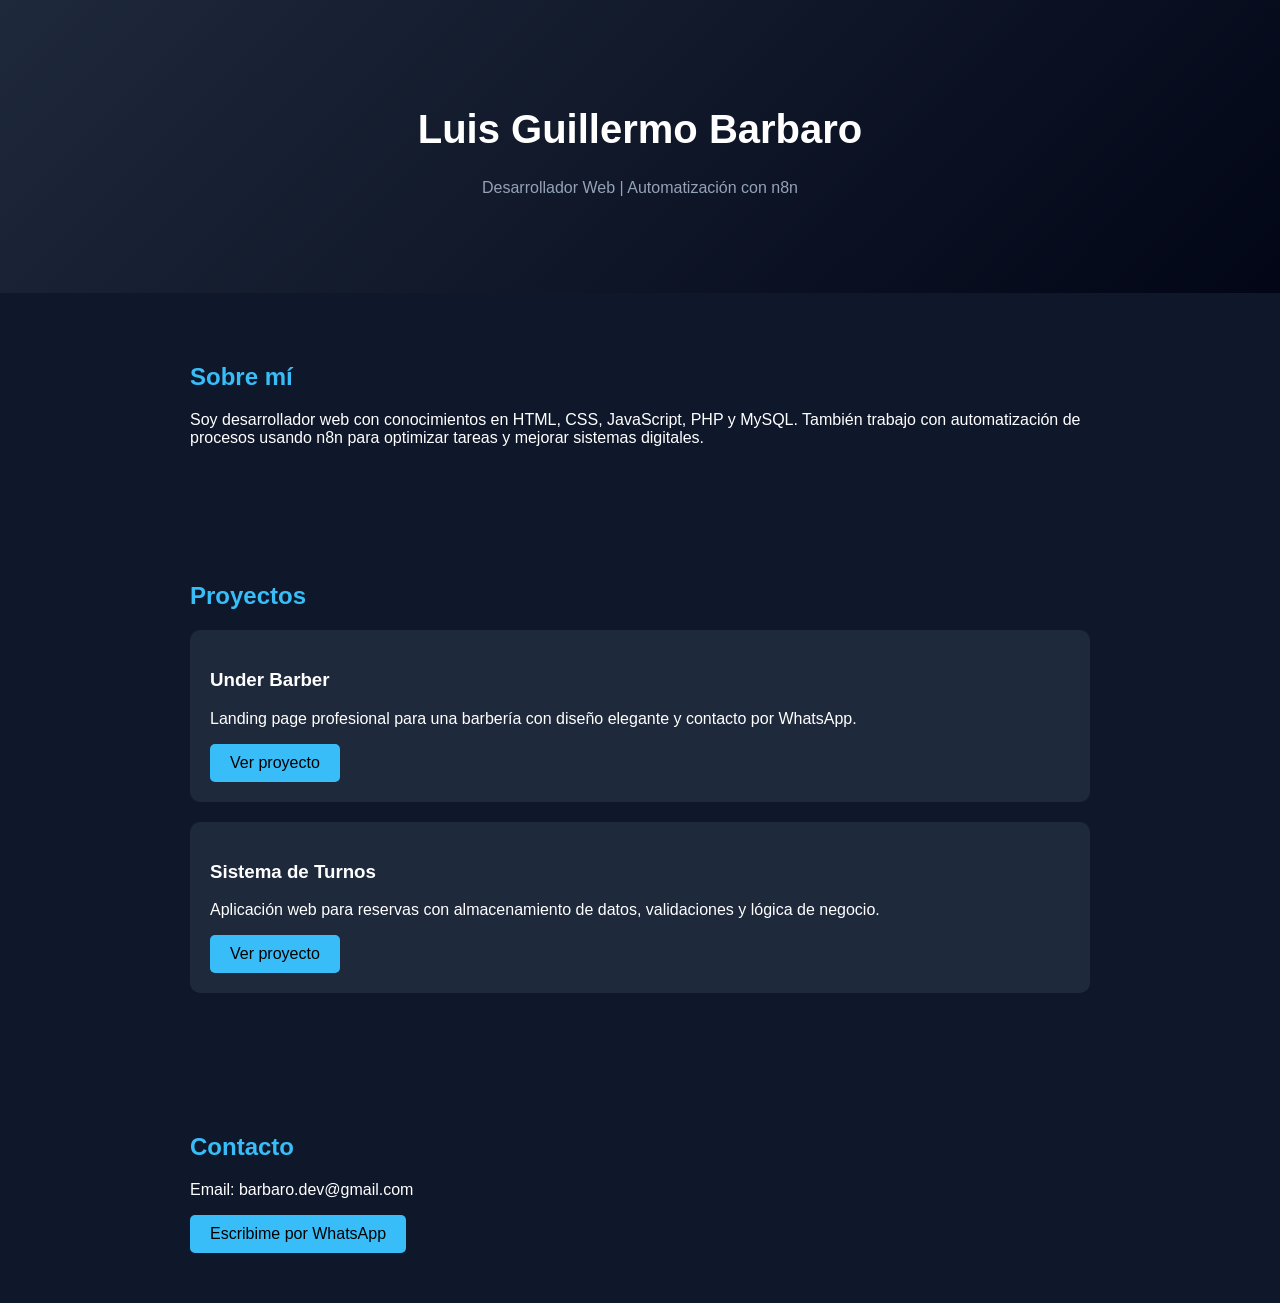
==== index.html @ d4183cec "Add files via upload" ====
<!DOCTYPE html>
<html lang="es">
<head>
  <meta charset="UTF-8">
  <title>Portfolio | Desarrollador Web</title>
  <link rel="stylesheet" href="styles.css">
</head>
<body>

  <header>
    <h1>Luis Guillermo Barbaro</h1>
    <p>Desarrollador Web | Automatización con n8n</p>
  </header>

  <section>
    <h2>Sobre mí</h2>
    <p>
      Soy desarrollador web con conocimientos en HTML, CSS, JavaScript, PHP y MySQL.
      También trabajo con automatización de procesos usando n8n para optimizar tareas y mejorar sistemas digitales.
    </p>
  </section>

  <section>
    <h2>Proyectos</h2>

    <div class="proyecto">
      <h3>Under Barber</h3>
      <p>Landing page profesional para una barbería con diseño elegante y contacto por WhatsApp.</p>
      <a href="../barberia-web/index.html" class="boton" target="_blank">Ver proyecto</a>
    </div>

    <div class="proyecto">
      <h3>Sistema de Turnos</h3>
      <p>Aplicación web para reservas con almacenamiento de datos, validaciones y lógica de negocio.</p>
      <a href="../turnos-app/index.html" class="boton" target="_blank">Ver proyecto</a>
    </div>

  </section>

  <section>
    <h2>Contacto</h2>
    <p>Email: barbaro.dev@gmail.com</p>
<a href="https://wa.me/5493775419822" class="boton" target="_blank">
  Escribime por WhatsApp
</a>
  </section>

</body>
</html>
---- styles.css ----
body {
  font-family: 'Segoe UI', sans-serif;
  margin: 0;
  background-color: #0f172a;
  color: white;
}

header {
  text-align: center;
  padding: 80px 20px;
  background: linear-gradient(135deg, #1e293b, #020617);
}

header h1 {
  font-size: 2.5rem;
}

header p {
  color: #94a3b8;
}

section {
  padding: 50px 20px;
  max-width: 900px;
  margin: auto;
}

h2 {
  color: #38bdf8;
  margin-bottom: 20px;
}

.proyecto {
  background-color: #1e293b;
  padding: 20px;
  border-radius: 10px;
  margin-bottom: 20px;
  transition: 0.3s;
}

.proyecto:hover {
  transform: scale(1.03);
}

.boton {
  display: inline-block;
  padding: 10px 20px;
  background-color: #38bdf8;
  color: black;
  text-decoration: none;
  border-radius: 5px;
}
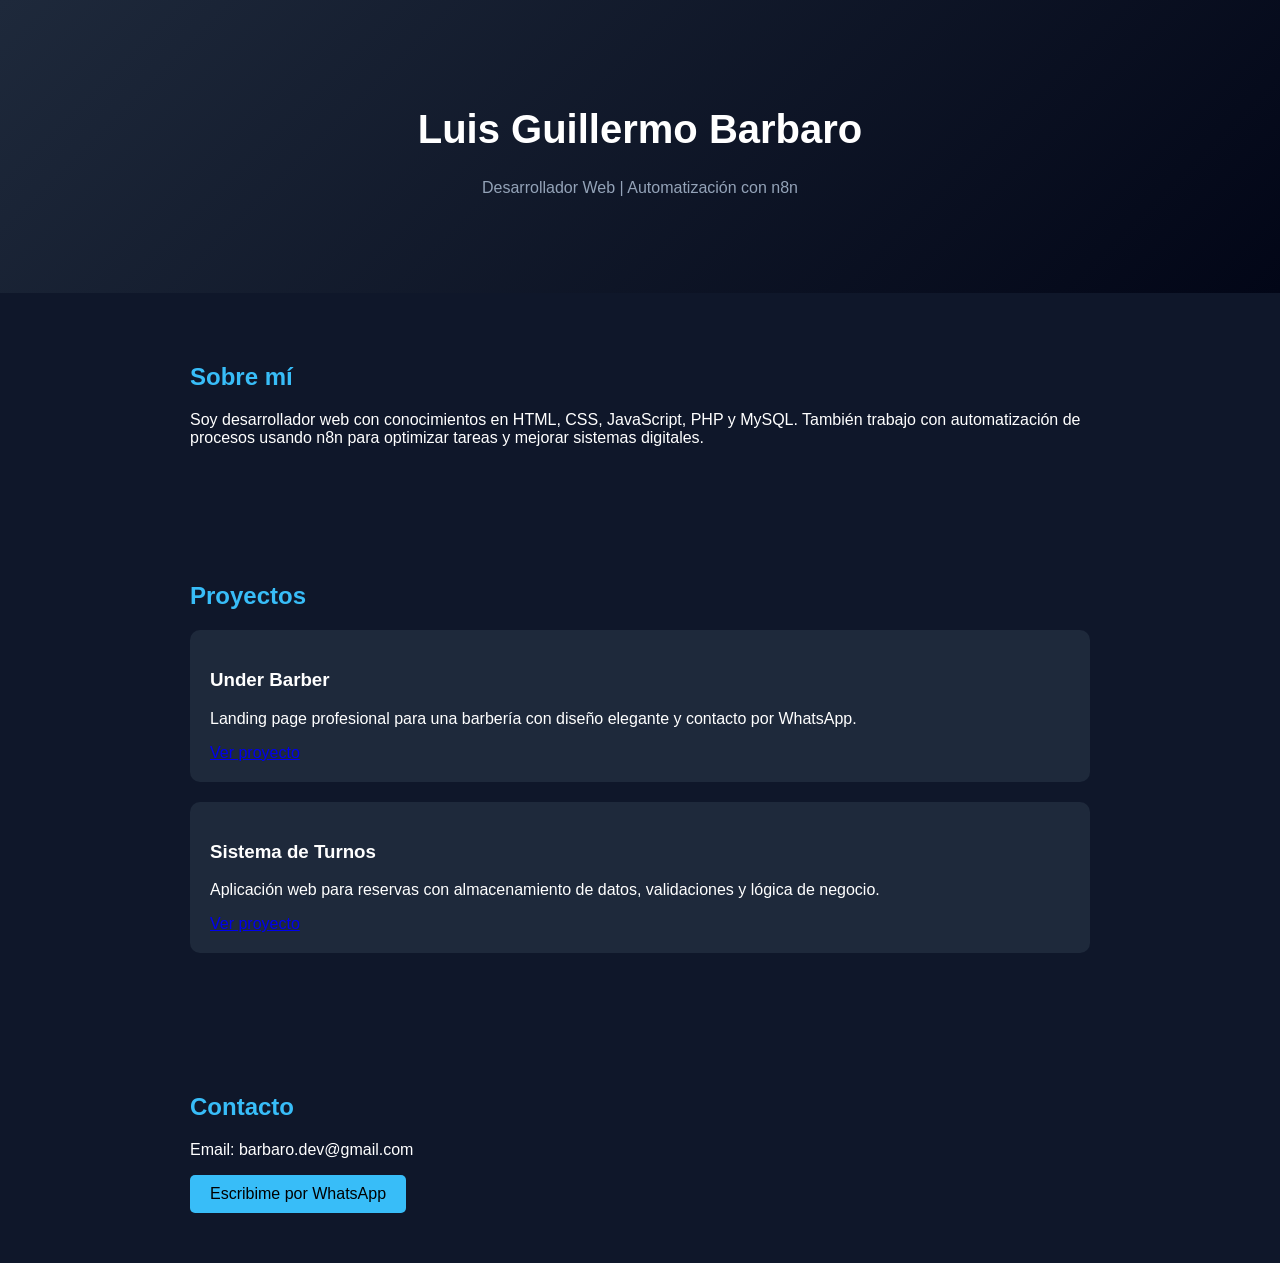
==== commit a226569d: "Update index.html" ====
--- a/index.html
+++ b/index.html
@@ -26,13 +26,13 @@
     <div class="proyecto">
       <h3>Under Barber</h3>
       <p>Landing page profesional para una barbería con diseño elegante y contacto por WhatsApp.</p>
-      <a href="../barberia-web/index.html" class="boton" target="_blank">Ver proyecto</a>
+      <a href="/portfolio/barberia-web/index.html" target="_blank">Ver proyecto</a>
     </div>
 
     <div class="proyecto">
       <h3>Sistema de Turnos</h3>
       <p>Aplicación web para reservas con almacenamiento de datos, validaciones y lógica de negocio.</p>
-      <a href="../turnos-app/index.html" class="boton" target="_blank">Ver proyecto</a>
+      <a href="/portfolio/turnos-app/index.html" target="_blank">Ver proyecto</a>
     </div>
 
   </section>
@@ -46,4 +46,4 @@
   </section>
 
 </body>
-</html>+</html>
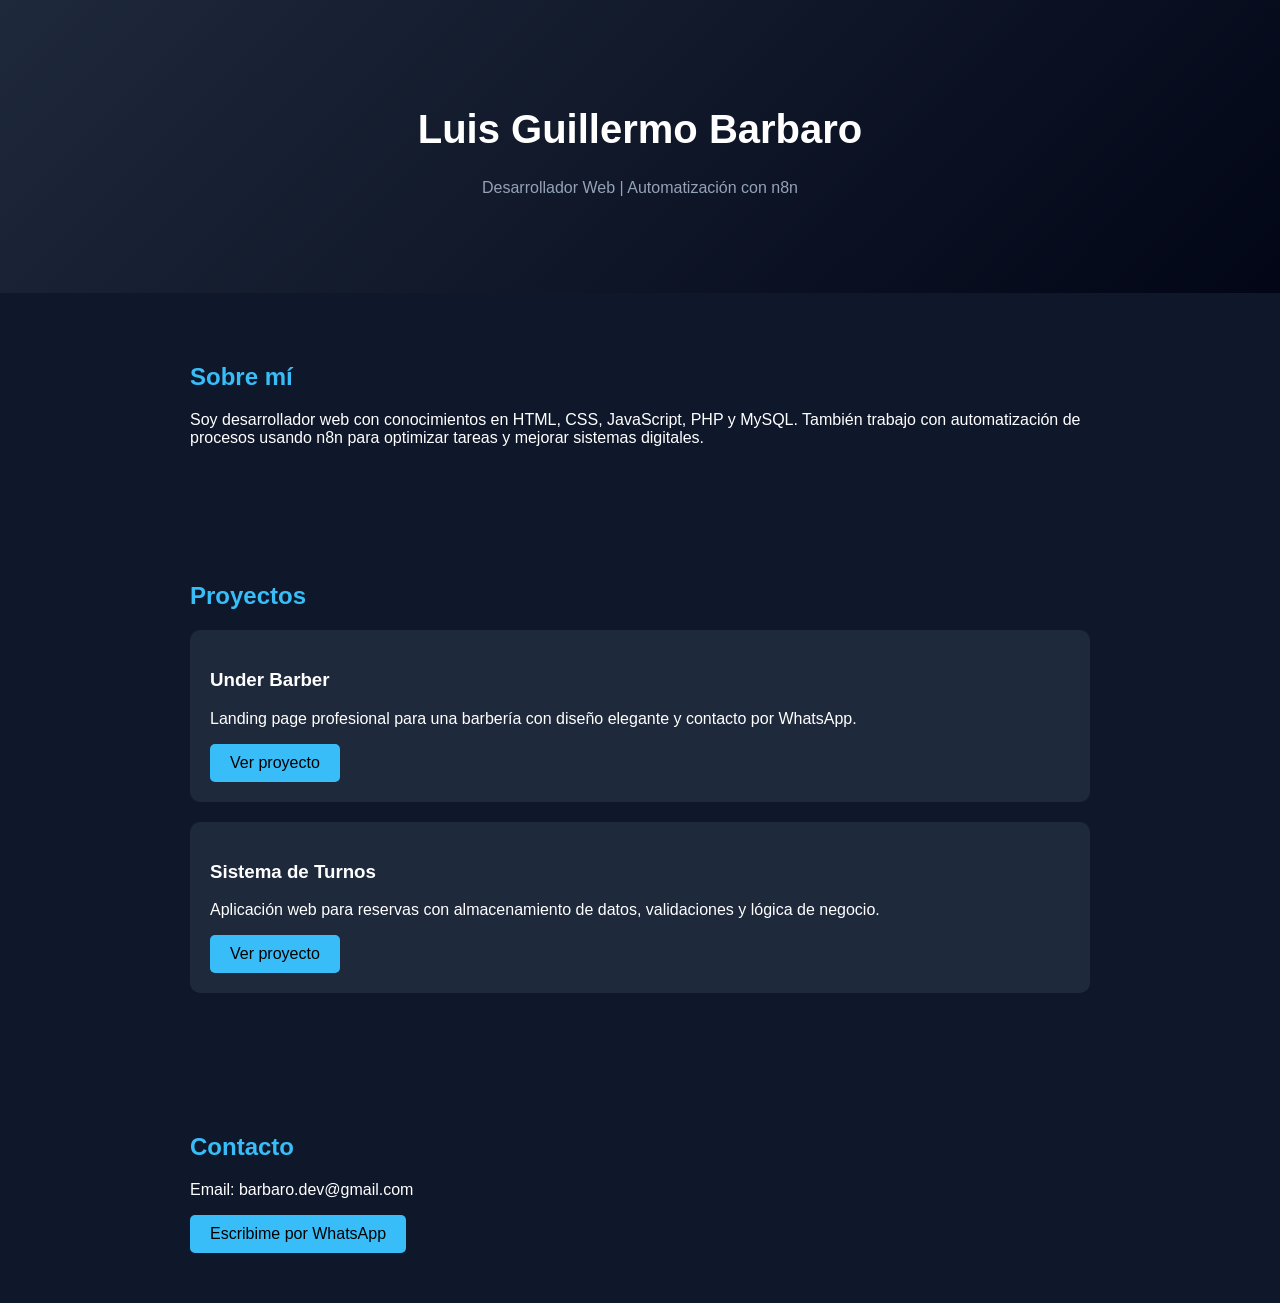
==== commit d8bb8865: "index.html" ====
--- a/index.html
+++ b/index.html
@@ -26,13 +26,17 @@
     <div class="proyecto">
       <h3>Under Barber</h3>
       <p>Landing page profesional para una barbería con diseño elegante y contacto por WhatsApp.</p>
-      <a href="/portfolio/barberia-web/index.html" target="_blank">Ver proyecto</a>
+      <a href="https://barbaro-dev.github.io/portfolio/barberia-web/index.html" class="boton" target="_blank">
+      Ver proyecto
+      </a>
     </div>
 
     <div class="proyecto">
       <h3>Sistema de Turnos</h3>
       <p>Aplicación web para reservas con almacenamiento de datos, validaciones y lógica de negocio.</p>
-      <a href="/portfolio/turnos-app/index.html" target="_blank">Ver proyecto</a>
+      <a href="https://barbaro-dev.github.io/portfolio/turnos-app/index.html" class="boton" target="_blank">
+      Ver proyecto
+      </a>
     </div>
 
   </section>
